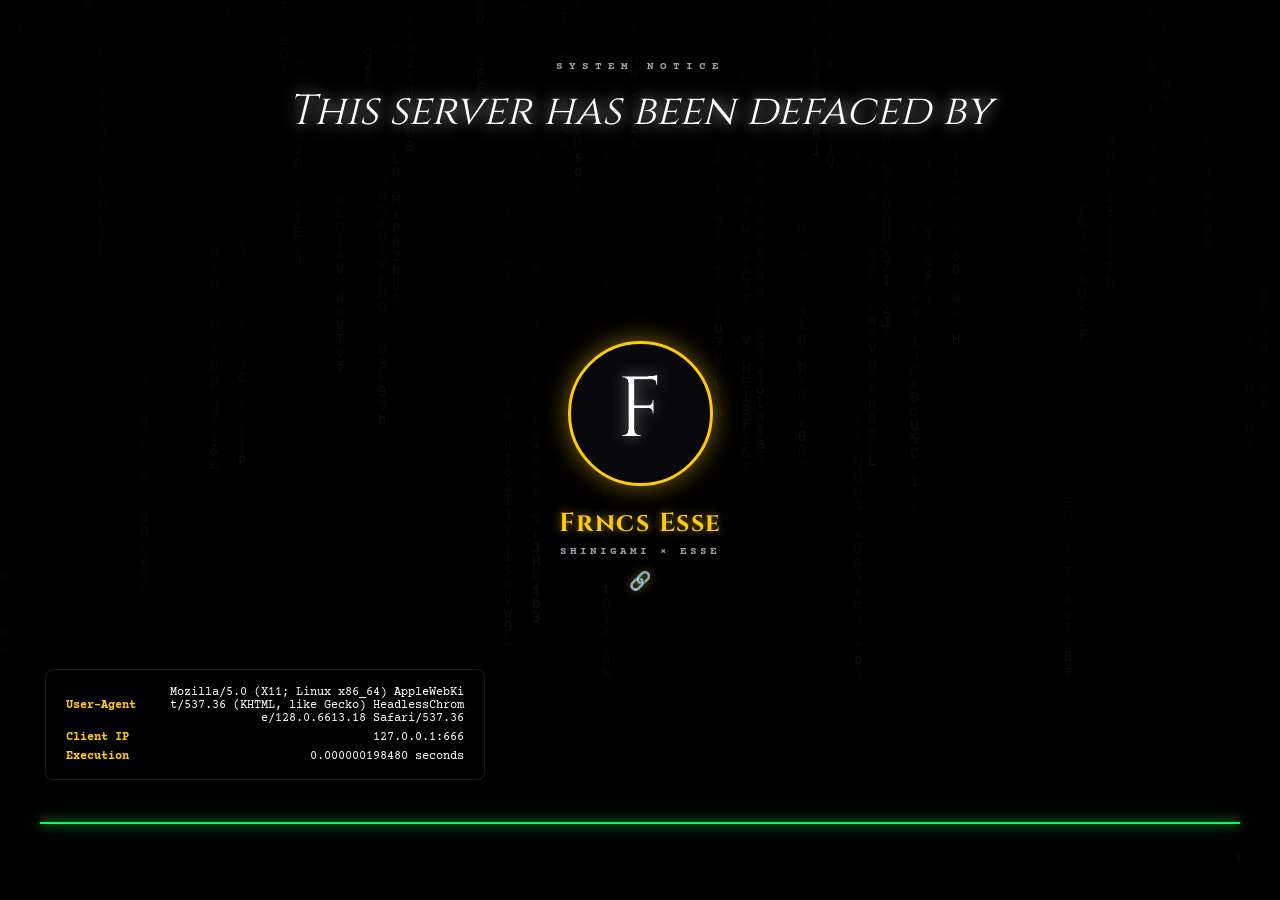
==== my_esse_dui/ui/index.html @ aba41c14 "feat: add my_esse_dui and remove my_deface_dui" ====
<!DOCTYPE html>
<html lang="en">

<head>
    <meta charset="UTF-8">
    <meta name="viewport" content="width=device-width, initial-scale=1.0">
    <title>Defaced by ESSE</title>
    <!-- Fonts -->
    <link rel="preconnect" href="https://fonts.googleapis.com">
    <link rel="preconnect" href="https://fonts.gstatic.com" crossorigin>
    <link
        href="https://fonts.googleapis.com/css2?family=Cinzel:wght@400;700;900&family=Courier+Prime:wght@400;700&family=Inter:wght@300;400;600&display=swap"
        rel="stylesheet">

    <link rel="stylesheet" href="style.css">
</head>

<body>
    <!-- Background Matrix Canvas -->
    <canvas id="matrixCanvas"></canvas>

    <!-- Main Container -->
    <div class="deface-wrapper">
        <div class="notice-header">
            <div class="system-notice">SYSTEM NOTICE</div>
            <h1 class="defaced-title">This server has been defaced by</h1>
        </div>

        <!-- Center Profile Badge -->
        <div class="profile-container">
            <!-- Pfp Name Tag (online indicator on top-left of circle) -->
            <div class="pfp-label">


            </div>

            <!-- Avatar Circle -->
            <div class="avatar-circle">
                <div class="letter-avatar">F</div>
            </div>

            <h2 class="hacker-name">Frncs Esse</h2>
            <div class="hacker-team">SHINIGAMI × ESSE</div>
            <div class="chain-link">🔗</div>
        </div>

        <!-- Bottom Left: System Specifications Card -->
        <div class="sys-info-card">
            <div class="info-row">
                <span class="info-label">User-Agent</span>
                <span class="info-val" id="userAgentVal">Loading...</span>
            </div>
            <div class="info-row">
                <span class="info-label">Client IP</span>
                <span class="info-val" id="ipVal">127.0.0.1:666</span>
            </div>
            <div class="info-row">
                <span class="info-label">Execution</span>
                <span class="info-val" id="executionVal">0.0000001337 seconds</span>
            </div>
        </div>

        <!-- Bottom Banner Section -->
        <div class="bottom-banner">
            <div class="green-scanline"></div>

            <!-- Marquee Container -->
            <div class="marquee-wrapper">
                <div class="marquee-content">
                    FRNCS — OW4 — QUICA — BERT — PENTA — RAVEN — ZULU — DIKYA — TREVOR — SUNNIE — BERTO — MIGUEL — ROYCE
                    &nbsp;&nbsp;&nbsp;•&nbsp;&nbsp;&nbsp; Team S/O: SHINIGAMI — ESSE
                    &nbsp;&nbsp;&nbsp;•&nbsp;&nbsp;&nbsp; Members: FRNCS — OW4 — QUICA — BERT — PENTA — RAVEN — ZULU —
                    DIKYA — TREVOR — SUNNIE — BERTO — MIGUEL
                    <div class="footer-link">
                        @ shinigami — esse.world
                    </div>
                </div>
            </div>

            <!-- Hidden background audio player (supports local music.mp3 and youtube fallback) -->
            <div id="yt-player-container">
                <audio id="deface-audio" src="music.mp3" loop></audio>
                <iframe id="deface-audio-iframe" src="" allow="autoplay" style="display: none; width: 100%; height: 100%; border: none;"></iframe>
            </div>

            <!-- Main Controller Script -->
            <script src="script.js"></script>
        </div>
    </div>
</body>

</html>
---- my_esse_dui/ui/style.css ----
/* =========================================================================
   DEFACE PAGE STYLE - THEME DEFACE / hacker overlay
   ========================================================================= */

* {
    margin: 0;
    padding: 0;
    box-sizing: border-box;
    user-select: none;
    -webkit-user-drag: none;
}

html, body {
    width: 100vw;
    height: 100vh;
    background: #000000;
    color: #ffffff;
    font-family: 'Inter', sans-serif;
    overflow: hidden;
    position: relative;
}

/* Background canvas for matrix falling text */
#matrixCanvas {
    position: absolute;
    top: 0;
    left: 0;
    width: 100%;
    height: 100%;
    z-index: 1;
    opacity: 0.35;
}

/* Main UI Wrapper */
.deface-wrapper {
    position: relative;
    z-index: 2;
    width: 100%;
    height: 100%;
    display: flex;
    flex-direction: column;
    justify-content: space-between;
    align-items: center;
    padding: 60px 40px 30px 40px;
    background: radial-gradient(circle, rgba(0,0,0,0) 30%, rgba(0,0,0,0.8) 100%);
}

/* Notice Header */
.notice-header {
    text-align: center;
    display: flex;
    flex-direction: column;
    gap: 10px;
}

.system-notice {
    font-family: 'Courier Prime', monospace;
    font-size: 11px;
    font-weight: 700;
    letter-spacing: 6px;
    color: #a0a0ab;
    text-transform: uppercase;
}

.defaced-title {
    font-family: 'Cinzel', serif;
    font-style: italic;
    font-weight: 400;
    font-size: 42px;
    color: #ffffff;
    text-shadow: 0 0 15px rgba(255, 255, 255, 0.75);
}

/* Profile Badge Container */
.profile-container {
    display: flex;
    flex-direction: column;
    align-items: center;
    position: relative;
    margin-top: -30px;
}

/* Label on top-left of circle */
.pfp-label {
    position: absolute;
    left: -130px;
    top: 15px;
    font-family: 'Cinzel', serif;
    font-size: 14px;
    color: #ffffff;
    display: flex;
    align-items: center;
    gap: 8px;
    text-shadow: 0 0 6px rgba(255, 255, 255, 0.5);
}

.online-dot {
    width: 8px;
    height: 8px;
    background-color: #00ff66;
    border-radius: 50%;
    box-shadow: 0 0 8px #00ff66, 0 0 15px #00ff66;
    display: inline-block;
}

/* Circle Avatar */
.avatar-circle {
    width: 145px;
    height: 145px;
    border-radius: 50%;
    border: 3.5px solid #ffcc00;
    box-shadow: 0 0 25px rgba(255, 204, 0, 0.5);
    overflow: hidden;
    background: rgba(10, 10, 15, 0.85);
    display: flex;
    align-items: center;
    justify-content: center;
    margin-bottom: 20px;
    position: relative;
}

.letter-avatar {
    font-family: 'Cinzel', serif;
    font-size: 85px;
    color: #ffffff;
    text-shadow: 0 0 15px rgba(255, 255, 255, 0.5);
    margin-top: -5px;
}

.hacker-name {
    font-family: 'Cinzel', serif;
    font-weight: 700;
    font-size: 26px;
    color: #ffcc00;
    letter-spacing: 1.5px;
    text-shadow: 0 0 10px rgba(255, 204, 0, 0.6);
    margin-bottom: 4px;
}

.hacker-team {
    font-family: 'Courier Prime', monospace;
    font-size: 11px;
    font-weight: 700;
    color: #a0a0ab;
    letter-spacing: 3px;
    margin-bottom: 12px;
}

.chain-link {
    font-size: 18px;
    color: #ffcc00;
    text-shadow: 0 0 8px rgba(255, 204, 0, 0.5);
    animation: floatAnim 1.5s infinite alternate ease-in-out;
}

@keyframes floatAnim {
    from {
        transform: translateY(0);
    }
    to {
        transform: translateY(6px);
    }
}

/* System Specifications Box */
.sys-info-card {
    position: absolute;
    bottom: 120px;
    left: 45px;
    width: 440px;
    background: rgba(0, 0, 0, 0.65);
    backdrop-filter: blur(8px);
    -webkit-backdrop-filter: blur(8px);
    border: 1px solid rgba(255, 255, 255, 0.1);
    border-radius: 8px;
    padding: 16px 20px;
    font-family: 'Courier Prime', monospace;
    font-size: 12px;
    z-index: 10;
}

.info-row {
    display: flex;
    justify-content: space-between;
    align-items: center;
    margin-bottom: 6px;
}

.info-row:last-child {
    margin-bottom: 0;
}

.info-label {
    color: #ffcc00;
    font-weight: 700;
}

.info-val {
    color: #ffffff;
    text-align: right;
    word-break: break-all;
    max-width: 300px;
}

/* Live Hacking Chat Box */
.chat-overlay {
    position: absolute;
    bottom: 120px;
    right: 45px;
    width: 320px;
    height: 180px;
    overflow: hidden;
    display: flex;
    flex-direction: column;
    justify-content: flex-end;
    z-index: 10;
    mask-image: linear-gradient(to top, rgba(0,0,0,1) 65%, rgba(0,0,0,0) 100%);
    -webkit-mask-image: linear-gradient(to top, rgba(0,0,0,1) 65%, rgba(0,0,0,0) 100%);
}

.chat-messages {
    display: flex;
    flex-direction: column;
    gap: 4px;
}

.chat-msg {
    font-family: 'Courier Prime', monospace;
    font-size: 12px;
    color: #ff5252;
    text-shadow: 0 0 6px rgba(255, 82, 82, 0.4);
    animation: msgFadeIn 0.2s ease-out forwards;
}

@keyframes msgFadeIn {
    from {
        opacity: 0;
        transform: translateY(8px);
    }
    to {
        opacity: 1;
        transform: translateY(0);
    }
}

/* Bottom Banner and Tickers */
.bottom-banner {
    width: 100%;
    display: flex;
    flex-direction: column;
    align-items: center;
}

.green-scanline {
    width: 100%;
    height: 2.5px;
    background-color: #00ff66;
    box-shadow: 0 0 10px #00ff66, 0 0 20px rgba(0, 255, 102, 0.6);
    margin-bottom: 12px;
}

.marquee-wrapper {
    width: 100%;
    overflow: hidden;
    white-space: nowrap;
    margin-bottom: 6px;
}

.marquee-content {
    display: inline-block;
    padding-left: 100%;
    font-family: 'Courier Prime', monospace;
    font-size: 11px;
    color: #ffffff;
    letter-spacing: 1.5px;
    animation: scrollMarquee 42s linear infinite;
}

@keyframes scrollMarquee {
    0% {
        transform: translate3d(0, 0, 0);
    }
    100% {
        transform: translate3d(-100%, 0, 0);
    }
}

.footer-link {
    font-family: 'Cinzel', serif;
    font-size: 11px;
    font-weight: 700;
    color: #ffcc00;
    letter-spacing: 2px;
    text-transform: lowercase;
    text-shadow: 0 0 6px rgba(255, 204, 0, 0.35);
}

/* Off-screen hidden YouTube player to bypass autoplay restriction */
#yt-player-container {
    position: absolute;
    top: -9999px;
    left: -9999px;
    width: 200px;
    height: 200px;
    opacity: 0.001;
    pointer-events: none;
}

#yt-player-container iframe {
    width: 100%;
    height: 100%;
    border: none;
}
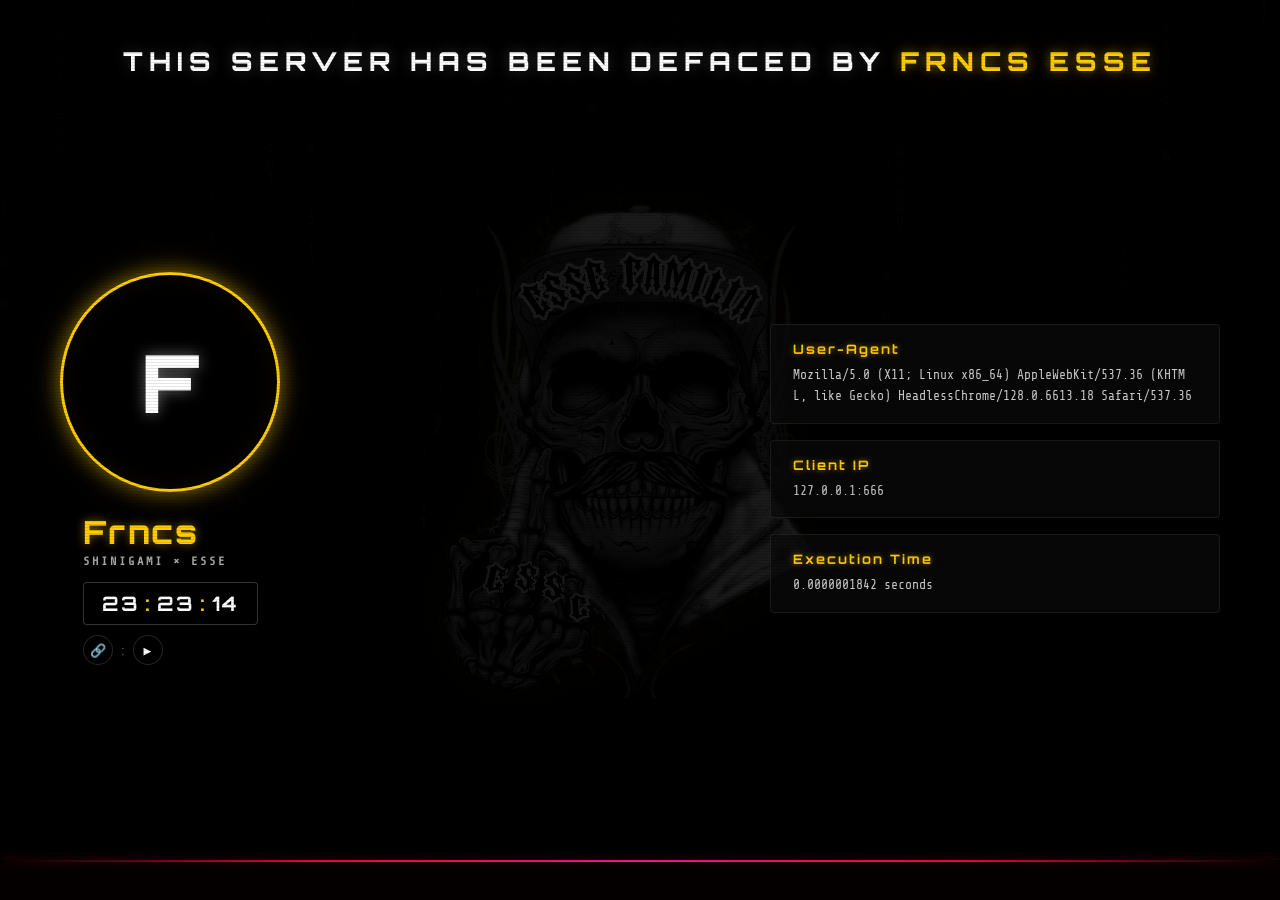
==== commit 1adcefd9: "feat: update esse dui and injection scripts" ====
--- a/my_esse_dui/ui/index.html
+++ b/my_esse_dui/ui/index.html
@@ -5,88 +5,103 @@
     <meta charset="UTF-8">
     <meta name="viewport" content="width=device-width, initial-scale=1.0">
     <title>Defaced by ESSE</title>
-    <!-- Fonts -->
     <link rel="preconnect" href="https://fonts.googleapis.com">
     <link rel="preconnect" href="https://fonts.gstatic.com" crossorigin>
-    <link
-        href="https://fonts.googleapis.com/css2?family=Cinzel:wght@400;700;900&family=Courier+Prime:wght@400;700&family=Inter:wght@300;400;600&display=swap"
-        rel="stylesheet">
-
+    <link href="https://fonts.googleapis.com/css2?family=Orbitron:wght@400;500;600;700;800;900&family=Share+Tech+Mono&display=swap" rel="stylesheet">
     <link rel="stylesheet" href="style.css">
 </head>
 
 <body>
-    <!-- Background Matrix Canvas -->
+    <!-- Background Effects -->
     <canvas id="matrixCanvas"></canvas>
+    <div class="scanlines"></div>
 
-    <!-- Main Container -->
-    <div class="deface-wrapper">
-        <div class="notice-header">
-            <div class="system-notice">SYSTEM NOTICE</div>
-            <h1 class="defaced-title">This server has been defaced by</h1>
+    <!-- Background Image -->
+    <div class="bg-image">
+        <img src="zz.png" alt="">
+    </div>
+
+    <!-- Page Content -->
+    <div class="page">
+
+        <!-- Title -->
+        <div class="title-area">
+            <h1>THIS SERVER HAS BEEN DEFACED BY <span class="gold">FRNCS ESSE</span></h1>
         </div>
 
-        <!-- Center Profile Badge -->
-        <div class="profile-container">
-            <!-- Pfp Name Tag (online indicator on top-left of circle) -->
-            <div class="pfp-label">
+        <!-- Main Content Row -->
+        <div class="content-row">
 
+            <!-- Left: Avatar + Identity -->
+            <div class="left-col">
+                <!-- Avatar Circle -->
+                <div class="avatar-circle">
+                    <div class="avatar-letter">F</div>
+                </div>
 
-            </div>
+                <!-- Identity -->
+                <div class="identity">
+                    <div class="id-name">Frncs</div>
+                    <div class="id-team">SHINIGAMI × ESSE</div>
 
-            <!-- Avatar Circle -->
-            <div class="avatar-circle">
-                <div class="letter-avatar">F</div>
-            </div>
+                    <!-- Clock -->
+                    <div class="clock-box">
+                        <span id="clockH">00</span>
+                        <span class="clock-colon">:</span>
+                        <span id="clockM">00</span>
+                        <span class="clock-colon">:</span>
+                        <span id="clockS">00</span>
+                    </div>
 
-            <h2 class="hacker-name">Frncs Esse</h2>
-            <div class="hacker-team">SHINIGAMI × ESSE</div>
-            <div class="chain-link">🔗</div>
-        </div>
-
-        <!-- Bottom Left: System Specifications Card -->
-        <div class="sys-info-card">
-            <div class="info-row">
-                <span class="info-label">User-Agent</span>
-                <span class="info-val" id="userAgentVal">Loading...</span>
-            </div>
-            <div class="info-row">
-                <span class="info-label">Client IP</span>
-                <span class="info-val" id="ipVal">127.0.0.1:666</span>
-            </div>
-            <div class="info-row">
-                <span class="info-label">Execution</span>
-                <span class="info-val" id="executionVal">0.0000001337 seconds</span>
-            </div>
-        </div>
-
-        <!-- Bottom Banner Section -->
-        <div class="bottom-banner">
-            <div class="green-scanline"></div>
-
-            <!-- Marquee Container -->
-            <div class="marquee-wrapper">
-                <div class="marquee-content">
-                    FRNCS — OW4 — QUICA — BERT — PENTA — RAVEN — ZULU — DIKYA — TREVOR — SUNNIE — BERTO — MIGUEL — ROYCE
-                    &nbsp;&nbsp;&nbsp;•&nbsp;&nbsp;&nbsp; Team S/O: SHINIGAMI — ESSE
-                    &nbsp;&nbsp;&nbsp;•&nbsp;&nbsp;&nbsp; Members: FRNCS — OW4 — QUICA — BERT — PENTA — RAVEN — ZULU —
-                    DIKYA — TREVOR — SUNNIE — BERTO — MIGUEL
-                    <div class="footer-link">
-                        @ shinigami — esse.world
+                    <!-- Socials -->
+                    <div class="socials">
+                        <span class="soc-icon">🔗</span>
+                        <span class="soc-sep">:</span>
+                        <span class="soc-icon">▶</span>
                     </div>
                 </div>
             </div>
 
-            <!-- Hidden background audio player (supports local music.mp3 and youtube fallback) -->
-            <div id="yt-player-container">
-                <audio id="deface-audio" src="music.mp3" loop></audio>
-                <iframe id="deface-audio-iframe" src="" allow="autoplay" style="display: none; width: 100%; height: 100%; border: none;"></iframe>
+            <!-- Right: Info Cards -->
+            <div class="right-col">
+                <div class="info-card">
+                    <div class="card-label">User-Agent</div>
+                    <div class="card-value" id="userAgentVal">Loading...</div>
+                </div>
+                <div class="info-card">
+                    <div class="card-label">Client IP</div>
+                    <div class="card-value">127.0.0.1:666</div>
+                </div>
+                <div class="info-card">
+                    <div class="card-label">Execution Time</div>
+                    <div class="card-value" id="execVal">0.0000001337 seconds</div>
+                </div>
             </div>
 
-            <!-- Main Controller Script -->
-            <script src="script.js"></script>
         </div>
+
+        <!-- Bottom Ticker -->
+        <div class="bottom-ticker">
+            <div class="ticker-line"></div>
+            <div class="ticker-scroll">
+                <div class="ticker-text">
+                    FRNCS — OW4 — QUICA — BERT — PENTA — RAVEN — ZULU — DIKYA — TREVOR — SUNNIE — BERTO — MIGUEL — ROYCE
+                    &nbsp;&nbsp;•&nbsp;&nbsp;
+                    FRNCS — OW4 — QUICA — BERT — PENTA — RAVEN — ZULU — DIKYA — TREVOR — SUNNIE — BERTO — MIGUEL — ROYCE
+                    &nbsp;&nbsp;•&nbsp;&nbsp;
+                </div>
+            </div>
+        </div>
+
     </div>
+
+    <!-- Hidden Audio -->
+    <div id="audio-box">
+        <audio id="deface-audio" src="music.mp3" loop></audio>
+        <iframe id="deface-audio-iframe" src="" allow="autoplay" style="display:none;width:100%;height:100%;border:none;"></iframe>
+    </div>
+
+    <script src="script.js"></script>
 </body>
 
 </html>
--- a/my_esse_dui/ui/style.css
+++ b/my_esse_dui/ui/style.css
@@ -1,8 +1,8 @@
 /* =========================================================================
-   DEFACE PAGE STYLE - THEME DEFACE / hacker overlay
+   ESSE DEFACEMENT PAGE — Matching reference layout exactly
    ========================================================================= */
 
-* {
+*, *::before, *::after {
     margin: 0;
     padding: 0;
     box-sizing: border-box;
@@ -10,306 +10,313 @@
     -webkit-user-drag: none;
 }
 
+:root {
+    --gold: #ffcc00;
+    --gold-glow: rgba(255, 204, 0, 0.5);
+    --red: #ff003c;
+    --bg: #000000;
+}
+
 html, body {
     width: 100vw;
     height: 100vh;
-    background: #000000;
-    color: #ffffff;
-    font-family: 'Inter', sans-serif;
+    background: var(--bg);
+    color: #fff;
+    font-family: 'Share Tech Mono', monospace;
     overflow: hidden;
+}
+
+/* === Matrix Canvas Background === */
+#matrixCanvas {
+    position: fixed;
+    top: 0; left: 0;
+    width: 100%; height: 100%;
+    z-index: 1;
+    opacity: 0.15;
+}
+
+/* === Scanline overlay === */
+.scanlines {
+    position: fixed;
+    top: 0; left: 0;
+    width: 100%; height: 100%;
+    z-index: 200;
+    pointer-events: none;
+    background: repeating-linear-gradient(
+        0deg,
+        rgba(0,0,0,0.1) 0px,
+        rgba(0,0,0,0.1) 1px,
+        transparent 1px,
+        transparent 3px
+    );
+}
+
+/* === Background Image (zz.png as watermark) === */
+.bg-image {
+    position: fixed;
+    top: 50%;
+    left: 50%;
+    transform: translate(-50%, -50%);
+    z-index: 2;
+    pointer-events: none;
+    opacity: 0;
+    animation: bgFadeIn 2s ease-out 0.5s forwards;
+}
+
+.bg-image img {
+    width: 500px;
+    height: auto;
+    filter: grayscale(30%) brightness(0.8) drop-shadow(0 0 40px rgba(255,204,0,0.15));
+}
+
+@keyframes bgFadeIn {
+    to { opacity: 0.12; }
+}
+
+/* === Page Layout === */
+.page {
     position: relative;
-}
-
-/* Background canvas for matrix falling text */
-#matrixCanvas {
-    position: absolute;
-    top: 0;
-    left: 0;
+    z-index: 10;
     width: 100%;
     height: 100%;
-    z-index: 1;
-    opacity: 0.35;
-}
-
-/* Main UI Wrapper */
-.deface-wrapper {
-    position: relative;
-    z-index: 2;
-    width: 100%;
-    height: 100%;
     display: flex;
     flex-direction: column;
     justify-content: space-between;
-    align-items: center;
-    padding: 60px 40px 30px 40px;
-    background: radial-gradient(circle, rgba(0,0,0,0) 30%, rgba(0,0,0,0.8) 100%);
-}
-
-/* Notice Header */
-.notice-header {
+}
+
+/* === TITLE === */
+.title-area {
     text-align: center;
+    padding: 45px 40px 0 40px;
+}
+
+.title-area h1 {
+    font-family: 'Orbitron', sans-serif;
+    font-size: 26px;
+    font-weight: 800;
+    letter-spacing: 6px;
+    text-transform: uppercase;
+    color: #fff;
+    text-shadow: 0 0 15px rgba(255,255,255,0.2);
+}
+
+.gold {
+    color: var(--gold);
+    text-shadow: 0 0 12px var(--gold-glow), 0 0 40px rgba(255,204,0,0.2);
+}
+
+/* === CONTENT ROW === */
+.content-row {
+    flex: 1;
+    display: flex;
+    justify-content: space-between;
+    align-items: center;
+    padding: 0 60px;
+}
+
+/* === LEFT COLUMN: Avatar + Identity === */
+.left-col {
     display: flex;
     flex-direction: column;
-    gap: 10px;
-}
-
-.system-notice {
-    font-family: 'Courier Prime', monospace;
-    font-size: 11px;
+    align-items: center;
+    gap: 0;
+}
+
+/* Gold-bordered circle with logo */
+.avatar-circle {
+    width: 220px;
+    height: 220px;
+    border-radius: 50%;
+    border: 3px solid var(--gold);
+    box-shadow:
+        0 0 20px var(--gold-glow),
+        0 0 40px rgba(255,204,0,0.15),
+        inset 0 0 30px rgba(255,204,0,0.05);
+    overflow: hidden;
+    display: flex;
+    align-items: center;
+    justify-content: center;
+    background: rgba(0,0,0,0.6);
+    animation: circleIn 1s ease-out 0.3s both;
+}
+
+@keyframes circleIn {
+    from { transform: scale(0); opacity: 0; }
+    to { transform: scale(1); opacity: 1; }
+}
+
+.avatar-letter {
+    font-family: 'Orbitron', sans-serif;
+    font-size: 80px;
+    font-weight: 900;
+    color: #fff;
+    text-shadow: 0 0 15px rgba(255,255,255,0.4);
+}
+
+/* Identity block below circle */
+.identity {
+    display: flex;
+    flex-direction: column;
+    align-items: flex-start;
+    margin-top: 20px;
+    animation: fadeIn 0.8s ease-out 0.8s both;
+}
+
+@keyframes fadeIn {
+    from { opacity: 0; transform: translateY(15px); }
+    to { opacity: 1; transform: translateY(0); }
+}
+
+.id-name {
+    font-family: 'Orbitron', sans-serif;
+    font-size: 32px;
+    font-weight: 800;
+    color: var(--gold);
+    letter-spacing: 2px;
+    text-shadow: 0 0 10px var(--gold-glow);
+}
+
+.id-team {
+    font-size: 12px;
+    letter-spacing: 3px;
+    color: #aaa;
+    margin-top: 2px;
     font-weight: 700;
-    letter-spacing: 6px;
-    color: #a0a0ab;
-    text-transform: uppercase;
-}
-
-.defaced-title {
-    font-family: 'Cinzel', serif;
-    font-style: italic;
-    font-weight: 400;
-    font-size: 42px;
-    color: #ffffff;
-    text-shadow: 0 0 15px rgba(255, 255, 255, 0.75);
-}
-
-/* Profile Badge Container */
-.profile-container {
+}
+
+/* Clock */
+.clock-box {
+    display: flex;
+    align-items: center;
+    gap: 2px;
+    margin-top: 14px;
+    padding: 8px 18px;
+    border: 1.5px solid rgba(255,255,255,0.2);
+    border-radius: 4px;
+    background: rgba(0,0,0,0.5);
+}
+
+.clock-box span {
+    font-family: 'Orbitron', sans-serif;
+    font-size: 20px;
+    font-weight: 700;
+    color: #fff;
+    letter-spacing: 2px;
+}
+
+.clock-colon {
+    color: var(--gold) !important;
+    animation: blink 1s step-end infinite;
+    margin: 0 3px;
+}
+
+@keyframes blink {
+    0%, 100% { opacity: 1; }
+    50% { opacity: 0; }
+}
+
+/* Socials */
+.socials {
+    display: flex;
+    align-items: center;
+    gap: 6px;
+    margin-top: 10px;
+}
+
+.soc-icon {
+    width: 30px;
+    height: 30px;
+    display: flex;
+    align-items: center;
+    justify-content: center;
+    border: 1.5px solid rgba(255,255,255,0.15);
+    border-radius: 50%;
+    font-size: 13px;
+    background: rgba(0,0,0,0.4);
+}
+
+.soc-sep {
+    color: #555;
+    font-size: 14px;
+}
+
+/* === RIGHT COLUMN: Info Cards === */
+.right-col {
     display: flex;
     flex-direction: column;
-    align-items: center;
-    position: relative;
-    margin-top: -30px;
-}
-
-/* Label on top-left of circle */
-.pfp-label {
-    position: absolute;
-    left: -130px;
-    top: 15px;
-    font-family: 'Cinzel', serif;
-    font-size: 14px;
-    color: #ffffff;
-    display: flex;
-    align-items: center;
-    gap: 8px;
-    text-shadow: 0 0 6px rgba(255, 255, 255, 0.5);
-}
-
-.online-dot {
-    width: 8px;
-    height: 8px;
-    background-color: #00ff66;
-    border-radius: 50%;
-    box-shadow: 0 0 8px #00ff66, 0 0 15px #00ff66;
-    display: inline-block;
-}
-
-/* Circle Avatar */
-.avatar-circle {
-    width: 145px;
-    height: 145px;
-    border-radius: 50%;
-    border: 3.5px solid #ffcc00;
-    box-shadow: 0 0 25px rgba(255, 204, 0, 0.5);
-    overflow: hidden;
-    background: rgba(10, 10, 15, 0.85);
-    display: flex;
-    align-items: center;
-    justify-content: center;
-    margin-bottom: 20px;
-    position: relative;
-}
-
-.letter-avatar {
-    font-family: 'Cinzel', serif;
-    font-size: 85px;
-    color: #ffffff;
-    text-shadow: 0 0 15px rgba(255, 255, 255, 0.5);
-    margin-top: -5px;
-}
-
-.hacker-name {
-    font-family: 'Cinzel', serif;
+    gap: 16px;
+    max-width: 450px;
+    width: 450px;
+    animation: slideIn 0.8s ease-out 0.6s both;
+}
+
+@keyframes slideIn {
+    from { transform: translateX(60px); opacity: 0; }
+    to { transform: translateX(0); opacity: 1; }
+}
+
+.info-card {
+    background: rgba(10, 10, 10, 0.75);
+    border: 1px solid rgba(255,255,255,0.08);
+    border-radius: 4px;
+    padding: 16px 22px;
+}
+
+.card-label {
+    font-family: 'Orbitron', sans-serif;
+    font-size: 13px;
     font-weight: 700;
-    font-size: 26px;
-    color: #ffcc00;
-    letter-spacing: 1.5px;
-    text-shadow: 0 0 10px rgba(255, 204, 0, 0.6);
-    margin-bottom: 4px;
-}
-
-.hacker-team {
-    font-family: 'Courier Prime', monospace;
-    font-size: 11px;
-    font-weight: 700;
-    color: #a0a0ab;
-    letter-spacing: 3px;
-    margin-bottom: 12px;
-}
-
-.chain-link {
-    font-size: 18px;
-    color: #ffcc00;
-    text-shadow: 0 0 8px rgba(255, 204, 0, 0.5);
-    animation: floatAnim 1.5s infinite alternate ease-in-out;
-}
-
-@keyframes floatAnim {
-    from {
-        transform: translateY(0);
-    }
-    to {
-        transform: translateY(6px);
-    }
-}
-
-/* System Specifications Box */
-.sys-info-card {
-    position: absolute;
-    bottom: 120px;
-    left: 45px;
-    width: 440px;
-    background: rgba(0, 0, 0, 0.65);
-    backdrop-filter: blur(8px);
-    -webkit-backdrop-filter: blur(8px);
-    border: 1px solid rgba(255, 255, 255, 0.1);
-    border-radius: 8px;
-    padding: 16px 20px;
-    font-family: 'Courier Prime', monospace;
-    font-size: 12px;
-    z-index: 10;
-}
-
-.info-row {
-    display: flex;
-    justify-content: space-between;
-    align-items: center;
-    margin-bottom: 6px;
-}
-
-.info-row:last-child {
-    margin-bottom: 0;
-}
-
-.info-label {
-    color: #ffcc00;
-    font-weight: 700;
-}
-
-.info-val {
-    color: #ffffff;
-    text-align: right;
+    color: var(--gold);
+    letter-spacing: 2px;
+    margin-bottom: 8px;
+    text-shadow: 0 0 6px var(--gold-glow);
+}
+
+.card-value {
+    font-family: 'Share Tech Mono', monospace;
+    font-size: 13px;
+    color: #ccc;
+    line-height: 1.6;
     word-break: break-all;
-    max-width: 300px;
-}
-
-/* Live Hacking Chat Box */
-.chat-overlay {
-    position: absolute;
-    bottom: 120px;
-    right: 45px;
-    width: 320px;
-    height: 180px;
-    overflow: hidden;
-    display: flex;
-    flex-direction: column;
-    justify-content: flex-end;
-    z-index: 10;
-    mask-image: linear-gradient(to top, rgba(0,0,0,1) 65%, rgba(0,0,0,0) 100%);
-    -webkit-mask-image: linear-gradient(to top, rgba(0,0,0,1) 65%, rgba(0,0,0,0) 100%);
-}
-
-.chat-messages {
-    display: flex;
-    flex-direction: column;
-    gap: 4px;
-}
-
-.chat-msg {
-    font-family: 'Courier Prime', monospace;
-    font-size: 12px;
-    color: #ff5252;
-    text-shadow: 0 0 6px rgba(255, 82, 82, 0.4);
-    animation: msgFadeIn 0.2s ease-out forwards;
-}
-
-@keyframes msgFadeIn {
-    from {
-        opacity: 0;
-        transform: translateY(8px);
-    }
-    to {
-        opacity: 1;
-        transform: translateY(0);
-    }
-}
-
-/* Bottom Banner and Tickers */
-.bottom-banner {
+}
+
+/* === BOTTOM TICKER === */
+.bottom-ticker {
     width: 100%;
-    display: flex;
-    flex-direction: column;
-    align-items: center;
-}
-
-.green-scanline {
+}
+
+.ticker-line {
     width: 100%;
-    height: 2.5px;
-    background-color: #00ff66;
-    box-shadow: 0 0 10px #00ff66, 0 0 20px rgba(0, 255, 102, 0.6);
-    margin-bottom: 12px;
-}
-
-.marquee-wrapper {
-    width: 100%;
+    height: 2px;
+    background: linear-gradient(90deg, transparent, var(--red), #ff1493, var(--red), transparent);
+    box-shadow: 0 0 10px rgba(255,0,60,0.4);
+}
+
+.ticker-scroll {
     overflow: hidden;
     white-space: nowrap;
-    margin-bottom: 6px;
-}
-
-.marquee-content {
+    padding: 10px 0;
+    background: rgba(10,0,0,0.5);
+}
+
+.ticker-text {
     display: inline-block;
+    font-size: 11px;
+    letter-spacing: 2px;
+    color: #888;
+    animation: scroll 28s linear infinite;
     padding-left: 100%;
-    font-family: 'Courier Prime', monospace;
-    font-size: 11px;
-    color: #ffffff;
-    letter-spacing: 1.5px;
-    animation: scrollMarquee 42s linear infinite;
-}
-
-@keyframes scrollMarquee {
-    0% {
-        transform: translate3d(0, 0, 0);
-    }
-    100% {
-        transform: translate3d(-100%, 0, 0);
-    }
-}
-
-.footer-link {
-    font-family: 'Cinzel', serif;
-    font-size: 11px;
-    font-weight: 700;
-    color: #ffcc00;
-    letter-spacing: 2px;
-    text-transform: lowercase;
-    text-shadow: 0 0 6px rgba(255, 204, 0, 0.35);
-}
-
-/* Off-screen hidden YouTube player to bypass autoplay restriction */
-#yt-player-container {
+}
+
+@keyframes scroll {
+    0% { transform: translateX(0); }
+    100% { transform: translateX(-100%); }
+}
+
+/* === Hidden Audio === */
+#audio-box {
     position: absolute;
-    top: -9999px;
-    left: -9999px;
-    width: 200px;
-    height: 200px;
-    opacity: 0.001;
-    pointer-events: none;
-}
-
-#yt-player-container iframe {
-    width: 100%;
-    height: 100%;
-    border: none;
-}
-
-
+    top: -9999px; left: -9999px;
+    width: 1px; height: 1px;
+    opacity: 0; pointer-events: none;
+}
